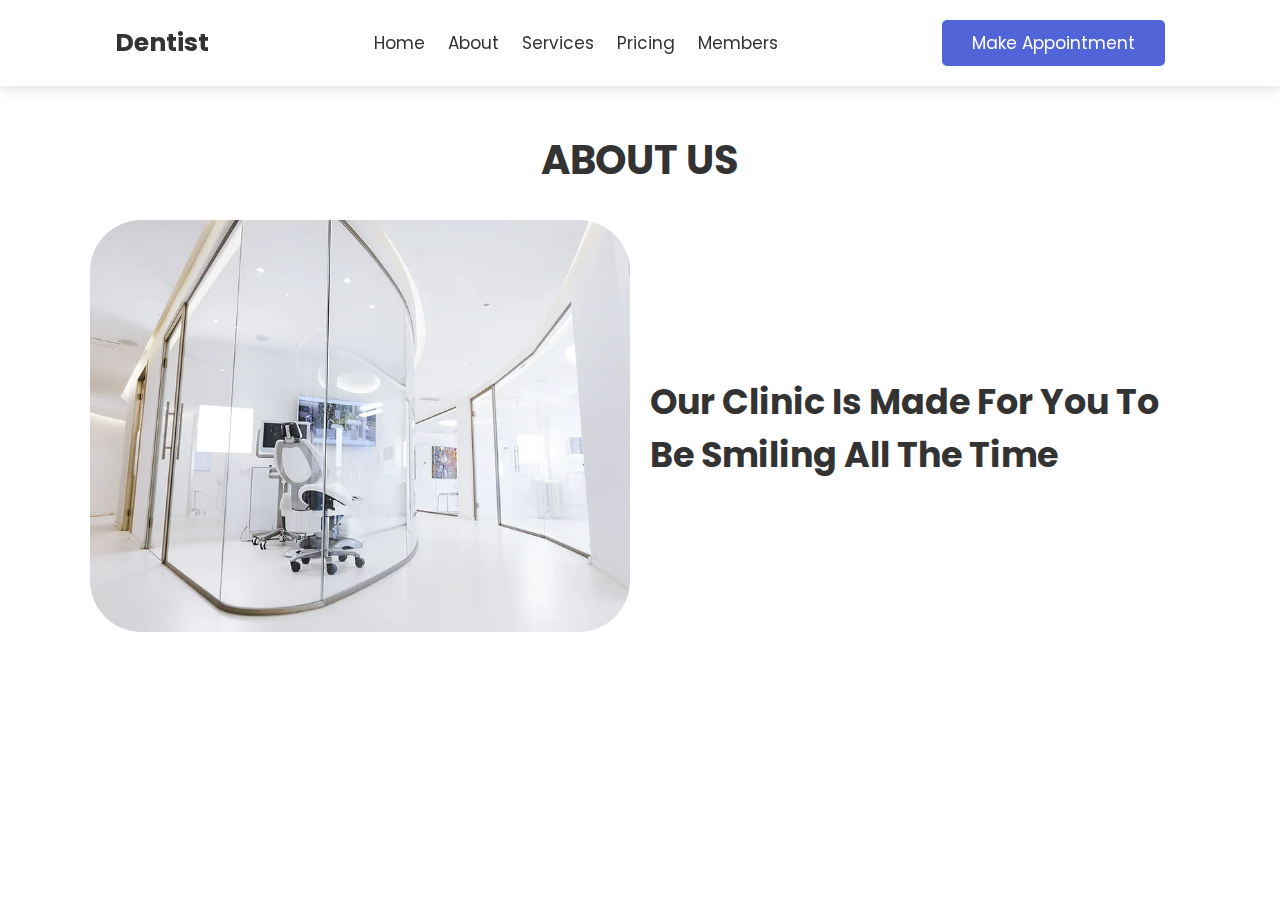
==== about.html @ 3e358f6b "Add files via upload" ====
<!DOCTYPE html>
<html lang="en">

<head>
    <meta charset="UTF-8">
    <meta http-equiv="X-UA-Compatible" content="IE=edge">
    <meta name="viewport" content="width=device-width, initial-scale=1.0">
    <title> Dentist </title>
    <link rel="stylesheet" href="https://cdnjs.cloudflare.com/ajax/libs/font-awesome/6.0.0/css/all.min.css">
    <link rel="stylesheet" href="style.css">
</head>

<body>
    <header class="header">

        <a href="#" class="logo">  dentist </a>
        <nav class="navbar">
            <a href="index.html">home</a>
            <a href="about.html">about</a>
            <a href="services.html">services</a>
            <a href="pricing.html">pricing</a>
            <a href="members.html">members</a>
        </nav>
        <a href="appointment.html" class="btn"> make appointment </a>
        <div id="menu-btn" class="fas fa-bars"></div>

    </header>


    <section class="about" id="about" style="margin-top: 80px;">

        <h1 class="heading"> about us </h1>

        <div class="row">

            <div class="image">
                <img src="images/about.png" alt="">
            </div>

            <div class="content">
                <h3>our clinic is made for you to be smiling all the time</h3>
            </div>

        </div>

    </section>
    <script src="scri.js"></script>
</body>

</html>
---- style.css ----
@import url('https://fonts.googleapis.com/css2?family=Poppins:wght@100;200;300;400;500;600&display=swap');
:root {
    --primary: #1f2e88;
    --secondary: #2f66d4;
    --hover: #a2d9f5;
    --black: #333;
    --white: #fff;
    --light-color: #666;
    --light-bg: #eee;
    --border: .2rem solid rgba(0, 0, 0, .1);
    --box-shadow: 0 .5rem 1rem rgba(0, 0, 0, .1);
}

* {
    font-family: 'Poppins', sans-serif;
    margin: 0;
    padding: 0;
    box-sizing: border-box;
    outline: none;
    border: none;
    text-decoration: none;
    text-transform: capitalize;
    transition: .2s linear;
}

section {
    padding: 5rem 7%;
}

html {
    font-size: 62.5%;
}

.btn {
    margin-top: 1rem;
    display: inline-block;
    padding: 1rem 3rem;
    border-radius: .5rem;
    background: #5165d8;
    cursor: pointer;
    font-size: 1.7rem;
    color: var(--white);
}

.heading {
    font-size: 4rem;
    text-align: center;
    color: var(--black);
    text-transform: uppercase;
    font-weight: bolder;
    margin-bottom: 3rem;
}

.header {
    position: fixed;
    top: 0;
    left: 0;
    right: 0;
    z-index: 1000;
    background: #ffffff;
    box-shadow: var(--box-shadow);
    display: flex;
    align-items: center;
    justify-content: space-between;
    padding: 2rem 9%;
}

.header .logo {
    font-size: 2.5rem;
    font-weight: bolder;
    color: var(--black);
}

.header .logo i {
    color: var(--primary);
    padding-right: .5rem;
}

.header .navbar a {
    font-size: 1.7rem;
    color: var(--black);
    margin: 0 1rem;
}

.header .btn {
    margin-top: 0;
}

#menu-btn {
    font-size: 2.5rem;
    cursor: pointer;
    color: var(--black);
    margin-left: 1.7rem;
    display: none;
}

.home {
    min-height: 100vh;
    display: flex;
    align-items: center;
    background: url(images/home.jpg) no-repeat;
    background-size: cover;
    background-position: center;
}

.home .content {
    max-width: 60rem;
    padding-left: 6rem;
    padding-top: 10rem;
}

.home .content h3 {
    font-size: 6rem;
    color: var(--black);
    line-height: 1.2;
}

.home .content p {
    line-height: 2;
    font-size: 1.5rem;
    color: var(--light-color);
    padding: 1rem 0;
}


/* home end */


/* about us */

.about .row {
    display: flex;
    align-items: center;
    flex-wrap: wrap;
    gap: 2rem;
}

.about .row .image {
    flex: 1 1 40rem;
}

.about .row .image img {
    width: 100%;
    height: 100%;
}

.about .row .content {
    flex: 1 1 40rem;
}

.about .row .content h3 {
    color: var(--black);
    font-size: 3.5rem;
    line-height: 1.5;
}

.services {
    background: var(--light-bg);
}

.services .box-container {
    display: grid;
    grid-template-columns: repeat(auto-fit, minmax(30rem, 1fr));
    gap: 2rem;
}

.services .box-container .box {
    padding: 4rem;
    text-align: center;
    background: var(--white);
    box-shadow: var(--box-shadow);
    border-radius: 5rem;
}

.services .box-container .box:hover {
    background: var(--hover);
}

.services .box-container .box img {
    margin: 1rem 0;
    height: 10rem;
}

.services .box-container .box h3 {
    font-size: 2rem;
    padding: 1rem 0;
    color: var(--black);
}

.services .box-container .box p {
    font-size: 1.5rem;
    color: var(--light-color);
    line-height: 2;
}


/* services section ends */

.pricing {
    background: var(--light-bg);
}

.pricing .box-container {
    display: flex;
    flex-wrap: wrap;
    align-items: center;
    justify-content: center;
}

.pricing .box-container .box {
    height: 46rem;
    width: 30rem;
    margin: 2rem 4rem;
    border-radius: 1rem;
    box-shadow: var(--box-shadow);
    text-align: center;
    overflow: hidden;
    position: relative;
    z-index: 1;
    background: var(--white);
}

.pricing .box-container .box .title {
    margin: 3rem 0;
    font-size: 2.2rem;
    color: var(--black);
    text-transform: uppercase;
}

.pricing .box-container .box .price {
    color: var(--primary);
    margin-bottom: 5rem;
}

.pricing .box-container .box .price .currency {
    font-size: 4rem;
    line-height: 3.5rem;
    font-weight: 300;
}

.pricing .box-container .box .price .amount {
    font-size: 5.8rem;
    line-height: 4.5rem;
    font-weight: 700;
}

.pricing .box-container .box .price .duration {
    font-size: 1.8rem;
    font-weight: 400;
    letter-spacing: .2rem;
}

.pricing .box-container .box ul li {
    text-align: left;
    font-size: 1.6rem;
    padding-left: 3.5rem;
    margin: 2rem auto;
    color: var(--light-color);
    text-transform: uppercase;
}

.pricing .box-container .box ul li i {
    padding: 0 1rem;
    color: var(--secondary);
}


/* pricing plan ends */


/* contact */

.contact {
    background: var(--light-bg);
}

.contact form {
    padding: 2rem;
    background: #1f2e88;
    max-width: 50rem;
    margin: 0 auto;
    border-radius: .5rem;
}

.contact form span {
    font-size: 1.7rem;
    color: white;
}

.contact form .inputBox {
    display: flex;
    flex-wrap: wrap;
    justify-content: space-between;
}

.contact form .inputBox input {
    padding: 1rem;
    margin: 1rem 0;
    font-size: 1.7rem;
    color: var(--black);
    text-transform: capitalize;
    background: var(--light-bg);
    border-radius: .5rem;
    width: 49%;
}

.contact form .box {
    margin: 1rem 0;
    width: 100%;
    background: var(--light-bg);
    border-radius: .5rem;
    padding: 1rem;
    font-size: 1.7rem;
    color: var(--black);
    text-transform: capitalize;
}

@media (max-width: 991px) {
    html {
        font-size: 55%;
    }
    .header .btn {
        display: none;
    }
    section {
        padding: 2rem;
    }
}

@media (max-width: 768px) {
    #menu-btn {
        display: inline-block;
    }
    #menu-btn.fa-times {
        transform: rotate(180deg);
    }
    .header .navbar {
        position: absolute;
        top: 99%;
        left: 0;
        right: 0;
        background: var(--white);
        border-top: var(--border);
        padding: 1rem 0;
        text-align: center;
        flex-flow: column;
        clip-path: polygon(0 0, 100% 0, 100% 0, 0 0);
    }
    .header .navbar.active {
        clip-path: polygon(0 0, 100% 0, 100% 100%, 0 100%);
    }
    .header .navbar a {
        display: block;
        padding: 1rem 0;
        font-size: 2rem;
    }
    .home {
        background-position: left;
    }
    .home .content {
        max-width: 50rem;
        padding-left: 3rem;
    }
    .home .content h3 {
        font-size: 4rem;
    }
}

@media(max-width:450px) {
    html {
        font-size: 50%;
    }
    .home .content h3 {
        font-size: 3rem;
    }
}
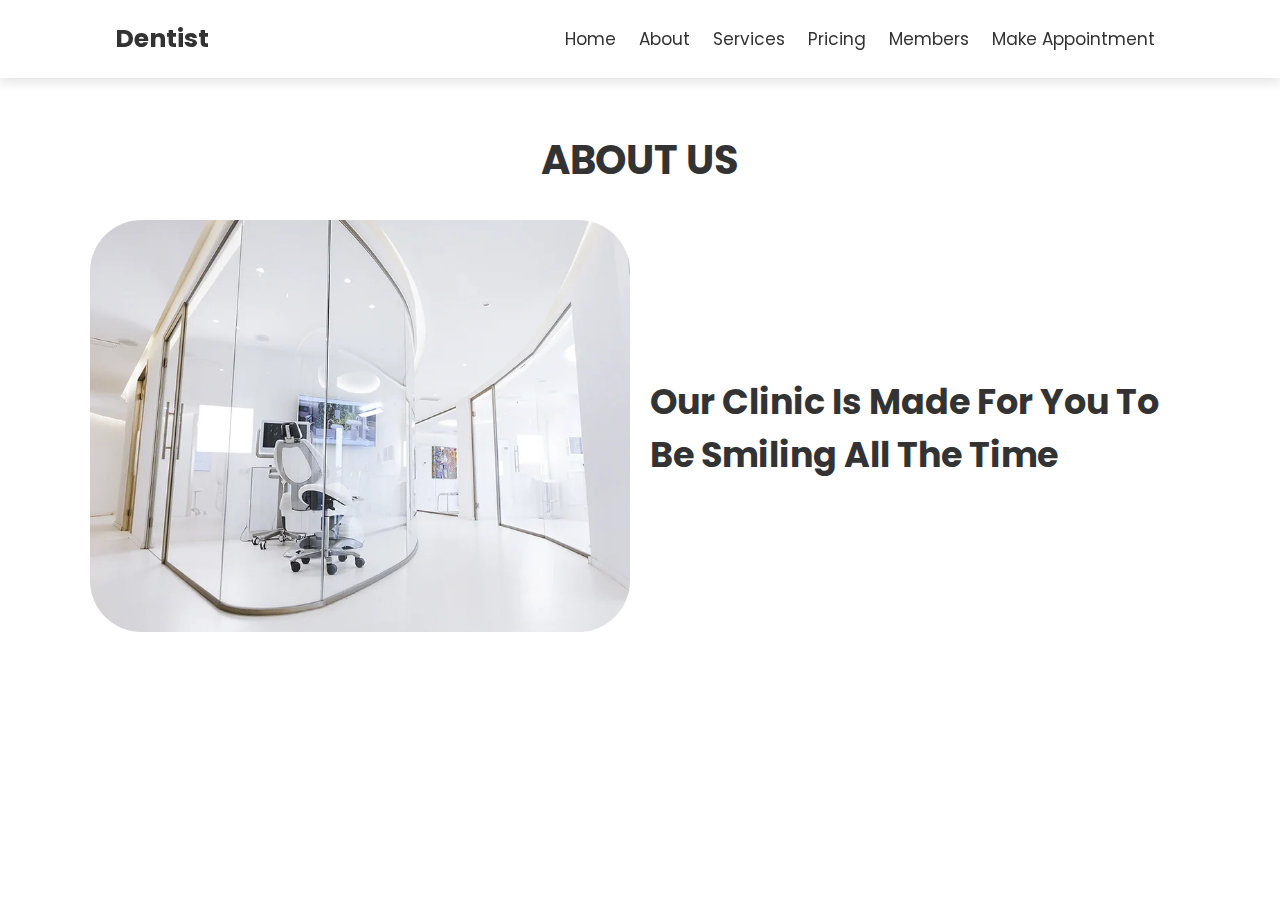
==== commit addd4f7c: "Update about.html" ====
--- a/about.html
+++ b/about.html
@@ -11,7 +11,7 @@
 </head>
 
 <body>
-    <header class="header">
+  <header class="header">
 
         <a href="#" class="logo">  dentist </a>
         <nav class="navbar">
@@ -20,8 +20,9 @@
             <a href="services.html">services</a>
             <a href="pricing.html">pricing</a>
             <a href="members.html">members</a>
+            <a href="appointment.html"> make appointment </a>
+
         </nav>
-        <a href="appointment.html" class="btn"> make appointment </a>
         <div id="menu-btn" class="fas fa-bars"></div>
 
     </header>
@@ -47,4 +48,4 @@
     <script src="scri.js"></script>
 </body>
 
-</html>+</html>
